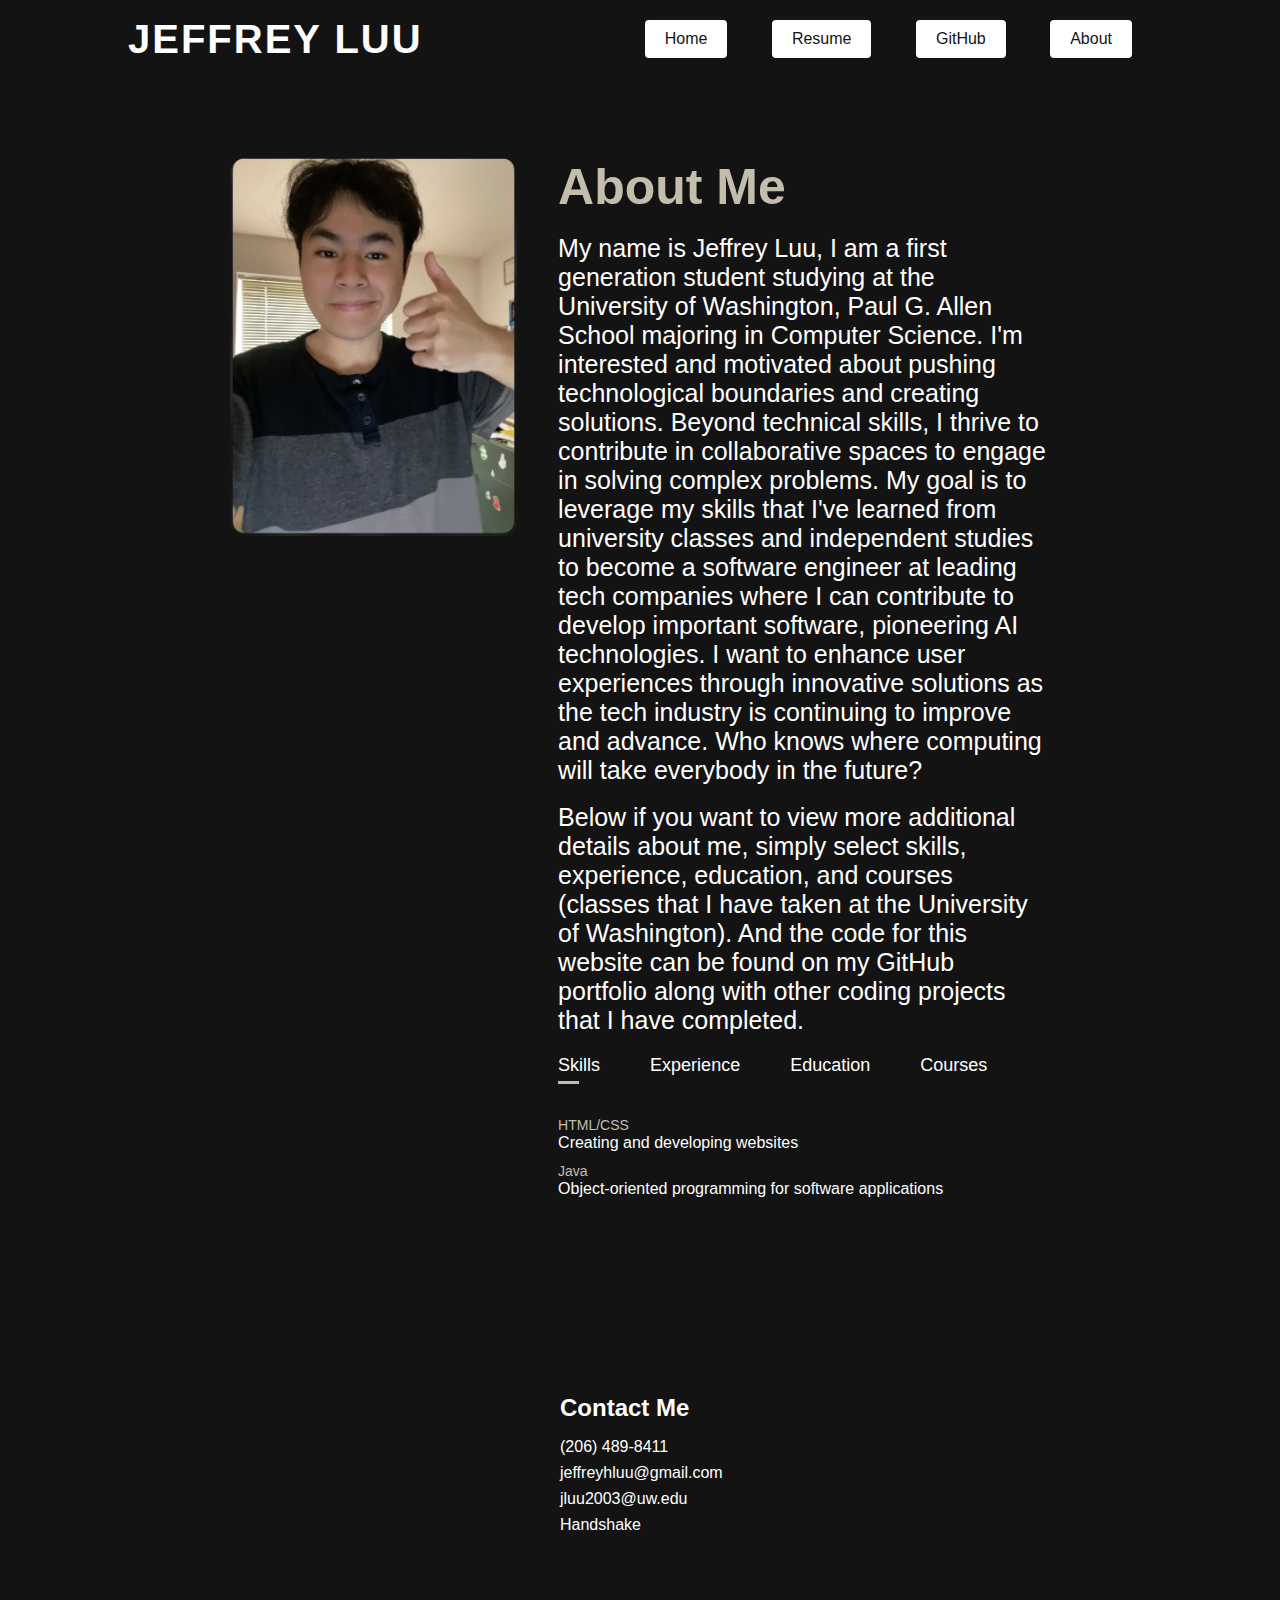
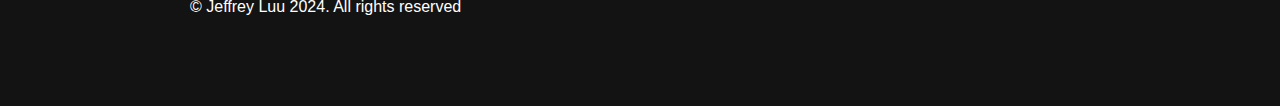
==== about.html @ 69f44941 "Add files via upload" ====
<!DOCTYPE html>
<html lang="en">
<head>
    <meta charset="UTF-8">
    <meta name="viewport" content="width=device-width, initial-scale=1.0">
    <title>Jeffrey's Website</title>
    <link rel="stylesheet" href="style.css">
    <link rel="stylesheet" href="https://use.fontawesome.com/releases/v5.14.0/css/all.css" integrity="sha384-HzLeBuhoNPvSl5KYnjx0BT+WB0QEEqLprO+NBkkk5gbc67FTaL7XIGa2w1L0Xbgc"
    crossorigin="icons"/>
</head>
<body>
    <div id ="header">
        <div class ="container">
            <nav>
                <a href="index.html" class="heading">Jeffrey Luu</a>
            <ul>
                <li><a href="index.html">Home</a></li>
                <li><a href="resume.html">Resume</a></li>
                <li><a href="https://github.com/Jeffrey-Luu">GitHub</a></li>
                <li><a href="about.html">About</a></li>
            </ul>    
            </nav>

            <div id="about">
                <div class="container">
                    <div class="row">
                        <div class="about-column-1">
                            <img src="images/IMG_2967.png" alt="Photograph of me">
                        </div>
                        <div class="about-column-2">
                            <h1 class="font-title">About Me</h1>
                            <br>
                            <p class = "para">My name is Jeffrey Luu, I am a first generation student studying 
                            at the University of Washington, Paul G. Allen School majoring in
                            Computer Science. I'm interested and motivated about pushing technological
                            boundaries and creating solutions. Beyond technical skills, I thrive to contribute in 
                            collaborative spaces to engage in solving complex problems. My goal
                            is to leverage my skills that I've learned from university classes and independent studies
                            to become a software engineer at leading tech companies where I can contribute 
                            to develop important software, pioneering AI technologies. I want to enhance
                            user experiences through innovative solutions as the tech industry is 
                            continuing to improve and advance. Who knows where computing will take everybody
                            in the future?</p>

                            <br>

                            <p class = "para"> Below if you want to view more additional details about me, simply select
                            skills, experience, education, and courses (classes that I have taken at the University of Washington). 
                            And the code for this website can be found on my GitHub portfolio along with other coding 
                            projects that I have completed.</p>
            
                            <div class="tab-titles">
                                <p class="tab-links active-link" onclick="opentab('skills')">Skills</p>
                                <p class="tab-links" onclick="opentab('experience')">Experience</p>
                                <p class="tab-links" onclick="opentab('education')">Education</p>
                                <p class="tab-links" onclick="opentab('courses')">Courses</p>
                            </div>
            
                            <div class="tab-contents active-tab" id="skills">
                                <ul>
                                    <li><span>HTML/CSS</span><br>Creating and developing websites</li>
                                    <li><span>Java</span><br>Object-oriented programming for software applications</li>
                                </ul>
                            </div>
            
                            <div class="tab-contents" id="experience">
                                <ul>
                                    <li><span></span><br>No experiences so far, more details will be added in the future!</li>
                                </ul>
                            </div>
            
                            <div class="tab-contents" id="education">
                                <ul>
                                    <li><span>2022-2026</span><br>University of Washington | Seattle Campus</li>
                                    <li><span>2018-2022</span><br>Cleveland STEM High School</li>
                                </ul>
                            </div>

                            <div class="tab-contents" id="courses">
                                <ul>
                                    <li><span>Autumn 2022</span><br>CSE 121 (Computer Programming I)</li>
                                    <li><span>Winter 2023</span><br>CSE 122 (Computer Programming II)</li>
                                    <li><span>Spring 2023</span><br>CSE 123 (Computer Programming III)</li>
                                    <li><span>Autumn 2023</span><br>CSE 351 (Hardware and Software Interface)</li>
                                    <li><span>Winter 2024</span><br>CSE 311 (Foundations of Computing I | Discrete Math)</li>
                                    <li><span>Spring 2024</span><br>CSE 312 (Foundations of Computing II | Discrete Math Probability)</li>
                                    <li><span>Spring 2024</span><br>CSE 332 (Data Structures and Algorithms)</li>
                                    <li><span></span><br></li>
                                    <li><span></span><br></li>
                                </ul>
                            </div>
                        </div>
                    </div>
                </div>
            </div>

            <script>
                var tablinks = document.getElementsByClassName("tab-links");
                var tabcontents = document.getElementsByClassName("tab-contents");
                function opentab(tabname) {
                    for (var i = 0; i < tablinks.length; i++) {
                        tablinks[i].classList.remove("active-link");
                    }
                    
                    for (var i = 0; i < tabcontents.length; i++) {
                        tabcontents[i].classList.remove("active-tab");
                    }
                    event.currentTarget.classList.add("active-link");
                    document.getElementById(tabname).classList.add("active-tab");
                }
            </script>

            <div class="footer__container">
                <div class="footer__links">
                    <div class="footer__link--wrapper">
                        <div class="footer__link--items">
                            <h2>Contact Me</h2>
                            <a href="/">(206) 489-8411</a>
                            <a href="/">jeffreyhluu@gmail.com</a>
                            <a href="/">jluu2003@uw.edu</a>
                            <a href="https://app.joinhandshake.com/stu/users/41522220">Handshake</a>
                        </div>
                    </div>
                </div>
            
                <div class="social__media">
                    <div class="social__media--wrap">
                        <p class="website__rights">© Jeffrey Luu 2024. All rights reserved</p>
                            <div class="social__icons">
                                <a href="https://www.linkedin.com/in/jeffrey2003/" class="social__icon--link" target=""_blank>
                                    <i class="fab fa-linkedin"></i>
                                </a>
                                <a href="https://open.spotify.com/user/dmgwq4e8gew4q7y5cj6k02bps" class="social__icon--link" target=""_blank>
                                    <i class="fab fa-spotify"></i>
                                </a>
                                <a href="https://www.instagram.com/jeffrey.luu/?hl=en" class="social__icon--link" target=""_blank>
                                    <i class="fab fa-instagram"></i>
                                </a>
                                <a href="https://x.com/jeffreyluu_" class="social__icon--link" target=""_blank>
                                    <i class="fab fa-twitter"></i>
                                </a>
                            </div>
                        </div>
                    </div>
                </div>
</body>
</html>
---- style.css ----
*{
    margin: 0;
    padding: 0;
    box-sizing: border-box;
    font-family: 'Poppins', sans-serif;
}

body {
    background: #131313;
    color: #fff;
}

#header {
    width: 100%;
    height: 100vh;
    background-size: cover;
    background-position: center;
}

.heading {
  text-transform: uppercase;
  color: #fff;
  font-weight: 600;
  text-decoration: none;
  font-size: 2.5em;
  letter-spacing: 2px;
}

.heading:hover {
    color: #C4BDAC;
    transition: all 0.3s ease;
}

.container {
    padding: 10px 10%;
}

.para {
  font-size: 25px;
}

nav {
    display: flex;
    align-items: center;
    justify-content: space-between;
    flex-wrap: wrap;
}

.logo {
   width: 200px; 
}

nav ul li {
    display: inline-block;
    list-style: none;
    margin: 10px 20px;
}

nav ul li a {
    justify-content: center;
    align-items: center;
    display: flex;
    text-decoration: none;
    height: 100%;
    width: 100%;
    padding: 10px 20px;
    border: none;
    outline: none;
    border-radius: 4px;
    background: #fff;
    color: #131313;
}

nav ul li a:hover {
    background: #C4BDAC;
    color: #fff;
    transition: all 0.3s ease;
}

.header-text {
    margin-top: 20%;
    font-size: 30px;
}

.header-text h1 {
    margin-top: 20px;
    font-size: 60px;
}

.header-text h1 span {
    color: #C4BDAC;
}

.main__img--container {
    text-align: center;
    height: 300px;
    width: 300px;
    border-radius: 50%;
    object-fit: cover;
}

#Photo1 {
    position: absolute;
    top: 50%;
    left: 70%;
    right: 0;
    transform: translate(0, -50%);
    height: 300px;
    width: 300px; 
    border-radius: 50%;
    object-fit: cover;
}

#about {
  padding: 80px 0;
  color: #C4BDAC;
}

.resume-position {
  position: relative;
  margin-top: 10%;
  text-align: center;
}

.row {
  display: flex;
  justify-content: space-between;
  flex-wrap: wrap;
}

.about-column-1 {
  flex-basis: 35%;
}

.about-column-1 img {
  width: 100%;
  border-radius: 15px; 
}

.about-column-2 {
  flex-basis: 60%;
  color: #fff;
}

.font-title {
  font-size: 50px;
  font-weight: 600;
  color: #C4BDAC;
}

.tab-titles {
  display: flex;
  margin: 20px 0 40px;
  color: #fff;
}

.tab-contents ul li {
  list-style: none;
  margin: 10px 0;
}

.tab-contents ul li span {
  color: #C4BDAC;
  font-size: 14px;
}

.tab-contents {
  display: none;
  color: #fff;
}

.tab-contents.active-tab {
  display: block;
}

.tab-links {
  cursor: pointer;
  position: relative;
  font-size: 18px;
  font-weight: 500;
  margin-right: 50px;
}

.tab-links::after {
  transition: 0.5s;
  bottom: -8px;
  left: 0;
  position: absolute;
  content: '';
  width: 0;
  height: 3px;
  background: #C4BDAC;
}

.tab-links.active-link::after {
  width: 50%;
}

.footer__container{
    background-color: #131313;
    padding: 5rem 0;
    display: flex;
    flex-direction: column;
    justify-content: center;
    align-items: center;
  }
  
  #footer__logo {
    color: #C4BDAC;
    display: flex;
    align-items: center;
    cursor: pointer;
    text-decoration: none;
    font-size: 2rem;
  }
  
  .footer__links {
    width: 100%;
    max-width: 1000px;
    display: flex;
    justify-content: center;
  }
  
  .footer__link--wrapper {
    display:flex;
  }
  
  .footer__link--items {
    display: flex;
    flex-direction: column;
    align-items: flex-start;
    margin: 16px;
    text-align: left;
    width: 160px;
    box-sizing: border-box;
  }
  
  .footer__link--items h2 {
    margin-bottom: 16px;
  }
  
  .footer__link--items > h2{
    color: #fff;
  }
  
  .footer__link--items a{
    color: #fff;
    text-decoration: none;
    margin-bottom: 0.5rem;
  }
  
  .footer__link--items a:hover{
    color: #C4BDAC;
    transition: 0.3s ease-out;
  }
  
  .social__icon--link {
    color: #fff;
    font-size: 24px;
  }
  
  .social__media{
    max-width: 1000px;
    width: 100%;
  }
  
  .social__media--wrap{
    display: flex;
    justify-content: space-between;
    align-items: center;
    width: 90%;
    max-width: 1000px;
    margin: 40px auto 0 auto;
  }
  
  .social__icons{
    display: flex;
    justify-content: space-between;
    align-items: center;
    width: 240px;
  }

  .social__icon--link:hover {
    color: #C4BDAC;
    transition: all 0.3s ease;
}
  
  .social__logo {
    color: #fff;
    justify-self: flex-start;
    margin-left: 20px;
    cursor: pointer;
    text-decoration: none;
    font-size: 2rem;
    display: flex;
    align-items: center;
    margin-bottom: 16px;
  }
  
  .website__rights{
    color:  #fff;
  }
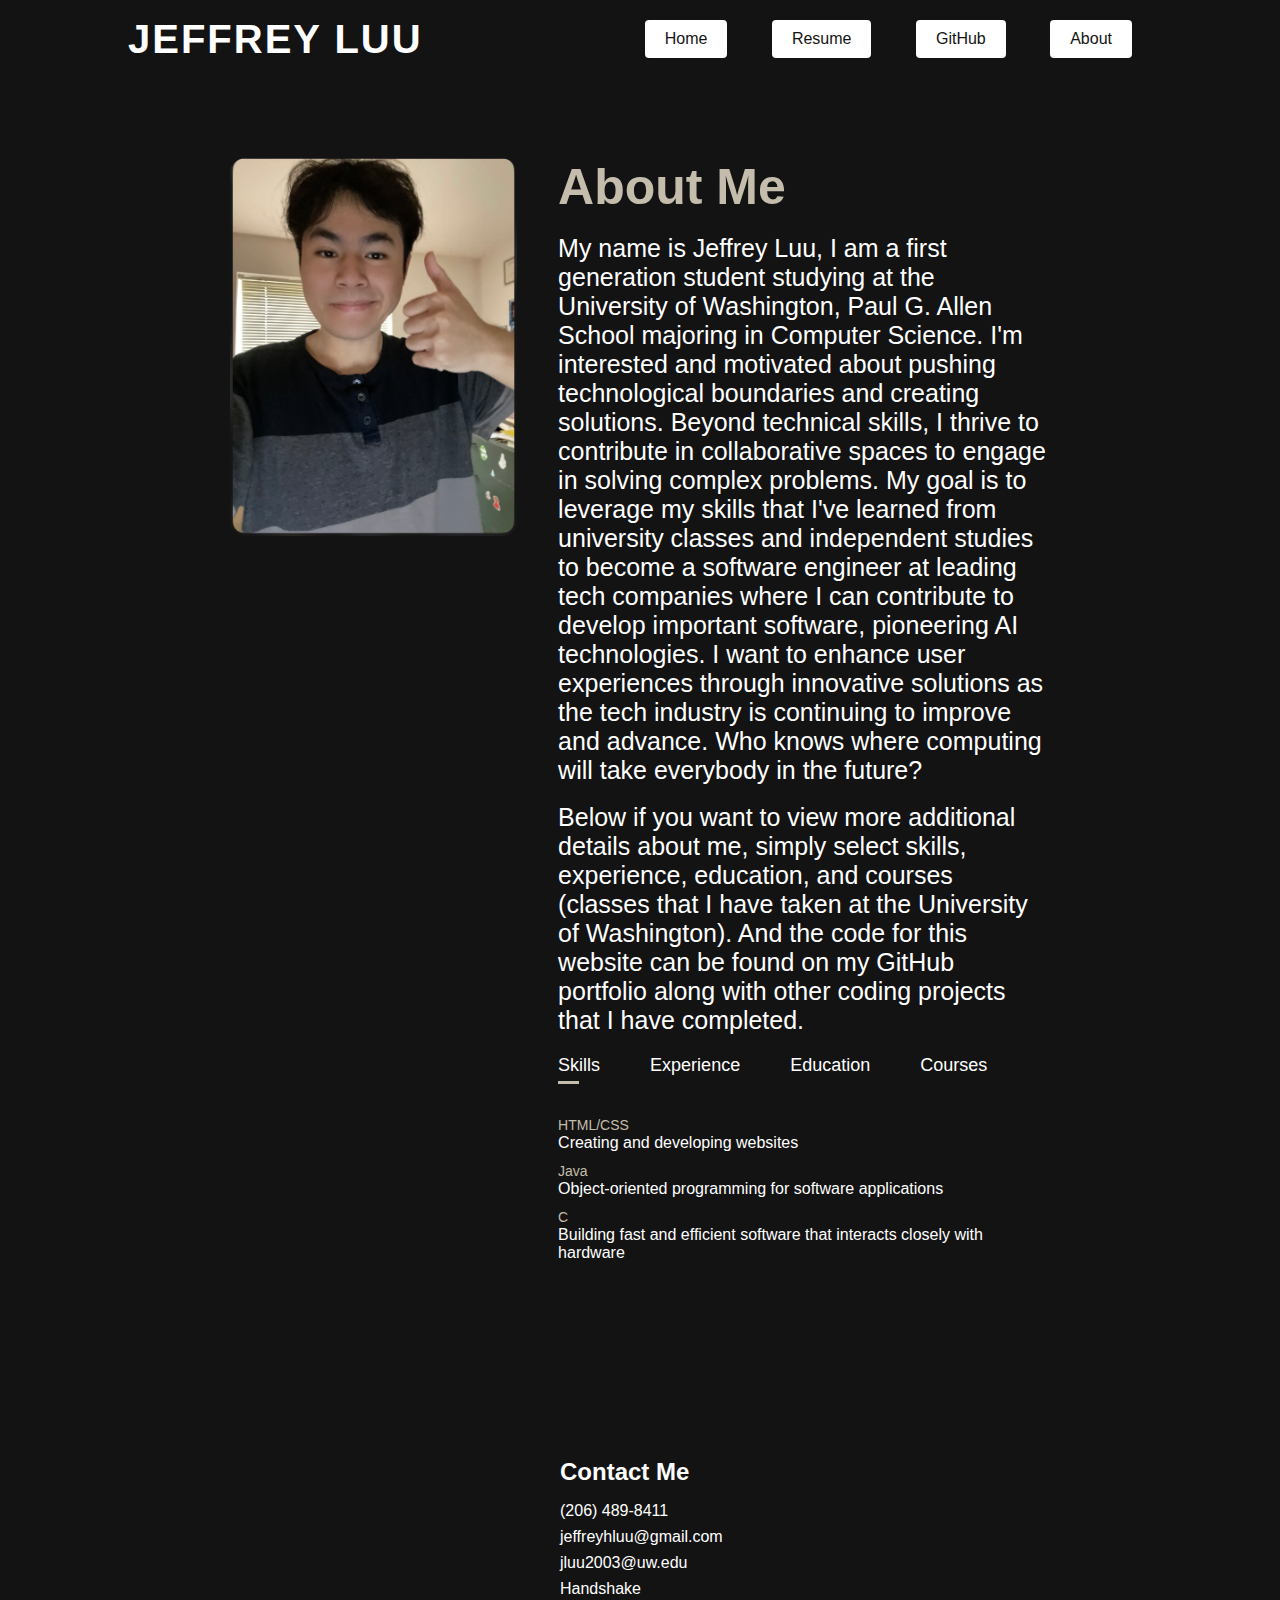
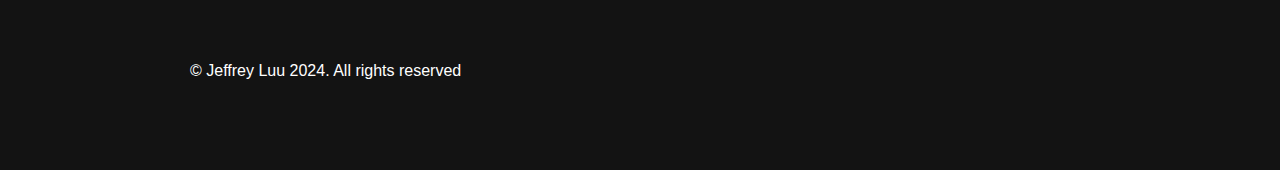
==== commit 130d0981: "Add files via upload" ====
--- a/about.html
+++ b/about.html
@@ -60,12 +60,13 @@
                                 <ul>
                                     <li><span>HTML/CSS</span><br>Creating and developing websites</li>
                                     <li><span>Java</span><br>Object-oriented programming for software applications</li>
+                                    <li><span>C</span><br>Building fast and efficient software that interacts closely with hardware</li>
                                 </ul>
                             </div>
             
                             <div class="tab-contents" id="experience">
                                 <ul>
-                                    <li><span></span><br>No experiences so far, more details will be added in the future!</li>
+                                    <li><span></span><br>No experiences so far, more details will be added in the future</li>
                                 </ul>
                             </div>
             
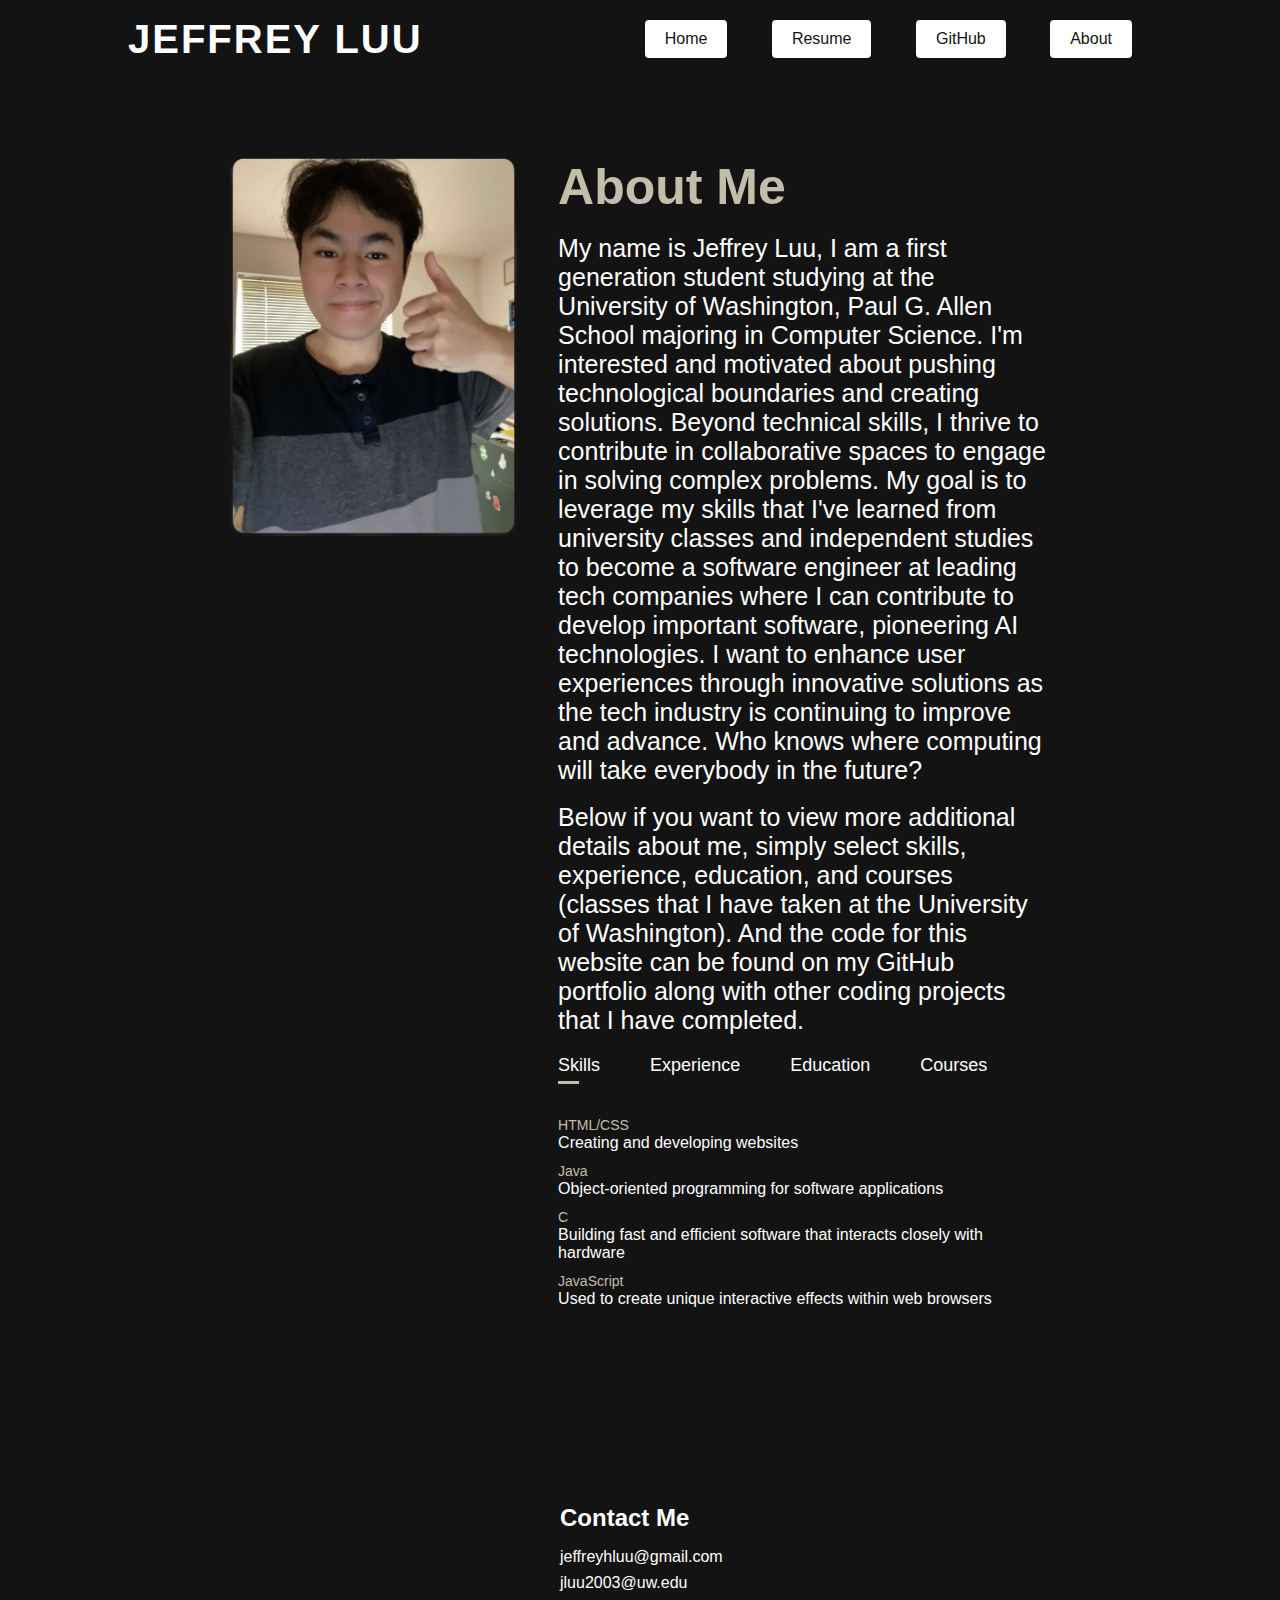
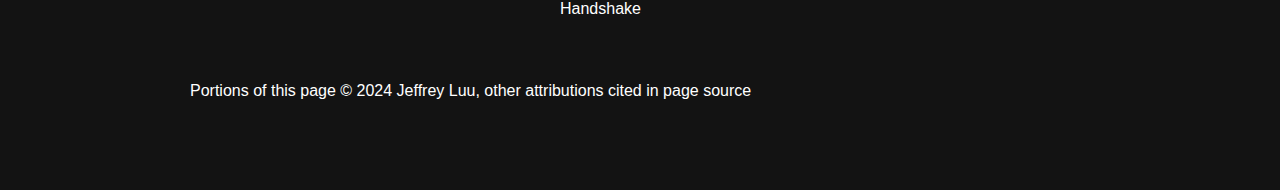
==== commit 7bb86264: "Add files via upload" ====
--- a/about.html
+++ b/about.html
@@ -61,6 +61,7 @@
                                     <li><span>HTML/CSS</span><br>Creating and developing websites</li>
                                     <li><span>Java</span><br>Object-oriented programming for software applications</li>
                                     <li><span>C</span><br>Building fast and efficient software that interacts closely with hardware</li>
+                                    <li><span>JavaScript</span><br>Used to create unique interactive effects within web browsers</li>
                                 </ul>
                             </div>
             
@@ -79,9 +80,9 @@
 
                             <div class="tab-contents" id="courses">
                                 <ul>
-                                    <li><span>Autumn 2022</span><br>CSE 121 (Computer Programming I)</li>
-                                    <li><span>Winter 2023</span><br>CSE 122 (Computer Programming II)</li>
-                                    <li><span>Spring 2023</span><br>CSE 123 (Computer Programming III)</li>
+                                    <li><span>Autumn 2022</span><br>CSE 121 (Computer Programming I (Java))</li>
+                                    <li><span>Winter 2023</span><br>CSE 122 (Computer Programming II (Java))</li>
+                                    <li><span>Spring 2023</span><br>CSE 123 (Computer Programming III (Java))</li>
                                     <li><span>Autumn 2023</span><br>CSE 351 (Hardware and Software Interface)</li>
                                     <li><span>Winter 2024</span><br>CSE 311 (Foundations of Computing I | Discrete Math)</li>
                                     <li><span>Spring 2024</span><br>CSE 312 (Foundations of Computing II | Discrete Math Probability)</li>
@@ -116,7 +117,6 @@
                     <div class="footer__link--wrapper">
                         <div class="footer__link--items">
                             <h2>Contact Me</h2>
-                            <a href="/">(206) 489-8411</a>
                             <a href="/">jeffreyhluu@gmail.com</a>
                             <a href="/">jluu2003@uw.edu</a>
                             <a href="https://app.joinhandshake.com/stu/users/41522220">Handshake</a>
@@ -126,7 +126,7 @@
             
                 <div class="social__media">
                     <div class="social__media--wrap">
-                        <p class="website__rights">© Jeffrey Luu 2024. All rights reserved</p>
+                        <p class="website__rights">Portions of this page © 2024 Jeffrey Luu, other attributions cited in page source</p>
                             <div class="social__icons">
                                 <a href="https://www.linkedin.com/in/jeffrey2003/" class="social__icon--link" target=""_blank>
                                     <i class="fab fa-linkedin"></i>
